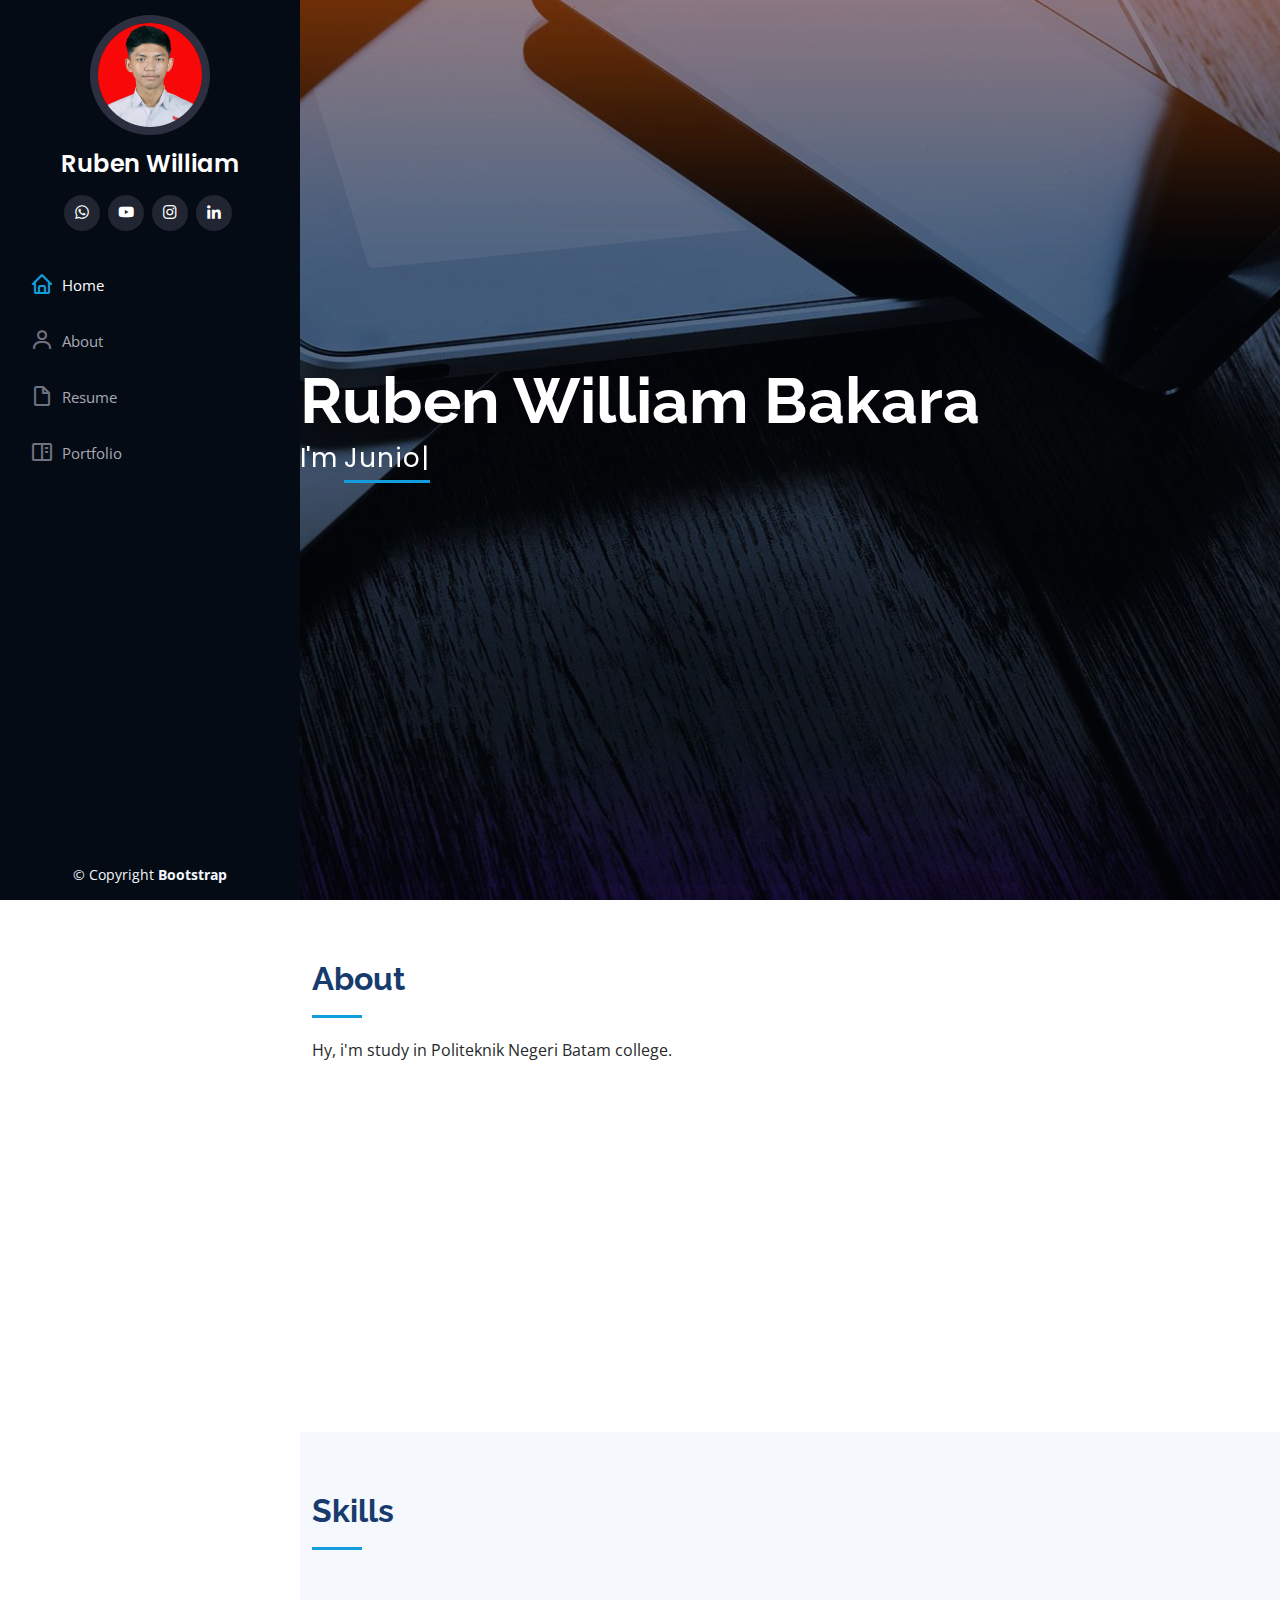
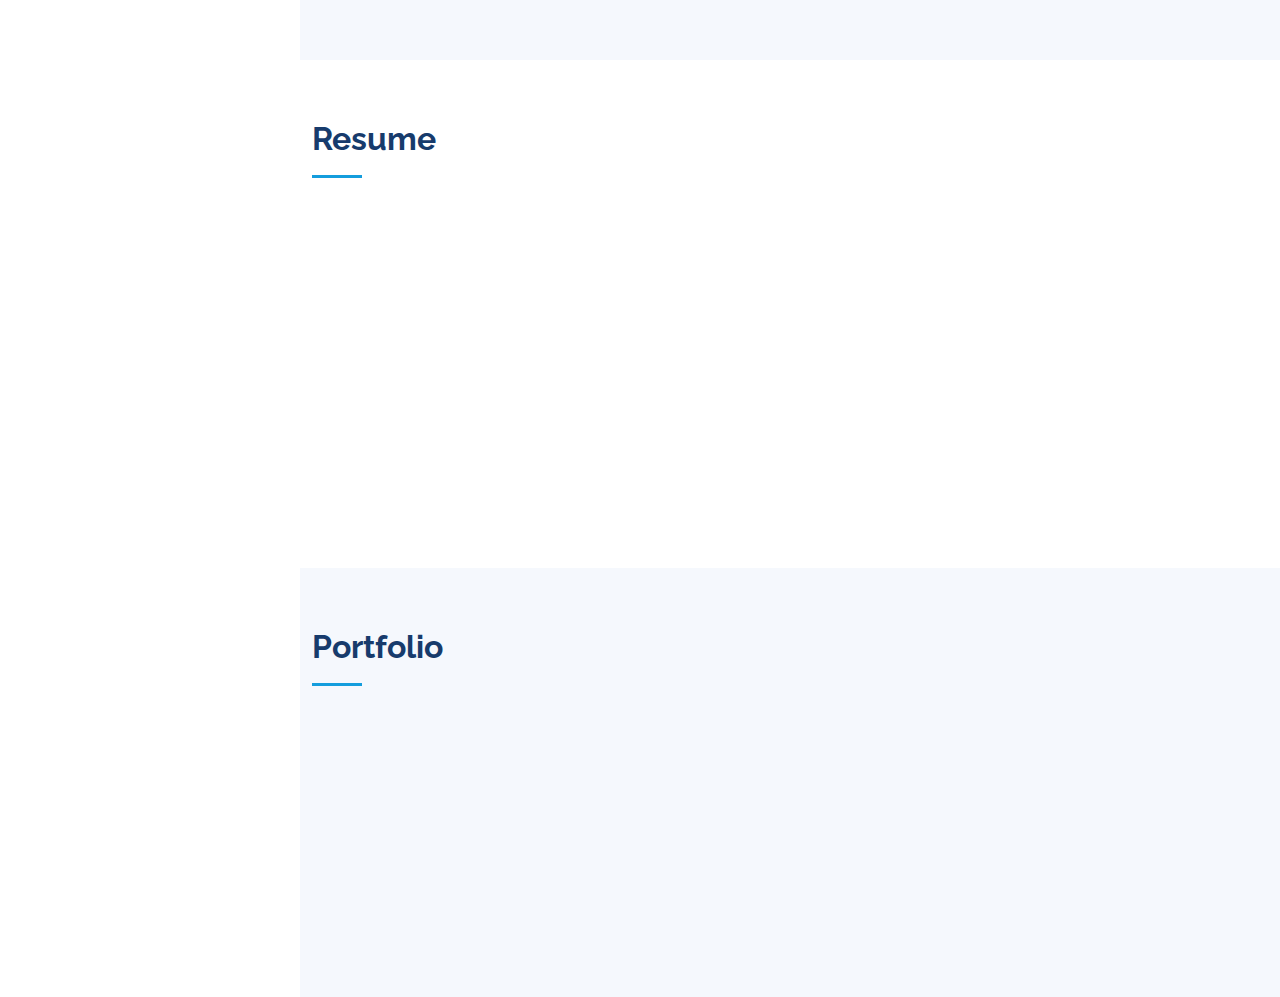
==== index.html @ 813fad27 "first commit" ====
<!DOCTYPE html>
<html lang="en">

<head>
  <meta charset="utf-8">
  <meta content="width=device-width, initial-scale=1.0" name="viewport">

  <title>Ruben-Portofolio</title>
  <meta content="" name="description">
  <meta content="" name="keywords">

  <link href="assets/img/logo.png" rel="icon">
  <link href="assets/img/logo.png" rel="logo">

  <!-- Google Fonts -->
  <link href="https://fonts.googleapis.com/css?family=Open+Sans:300,300i,400,400i,600,600i,700,700i|Raleway:300,300i,400,400i,500,500i,600,600i,700,700i|Poppins:300,300i,400,400i,500,500i,600,600i,700,700i" rel="stylesheet">

  <!-- Vendor CSS Files -->
  <link href="assets/vendor/aos/aos.css" rel="stylesheet">
  <link href="assets/vendor/bootstrap/css/bootstrap.min.css" rel="stylesheet">
  <link href="assets/vendor/bootstrap-icons/bootstrap-icons.css" rel="stylesheet">
  <link href="assets/vendor/boxicons/css/boxicons.min.css" rel="stylesheet">
  <link href="assets/vendor/glightbox/css/glightbox.min.css" rel="stylesheet">
  <link href="assets/vendor/swiper/swiper-bundle.min.css" rel="stylesheet">

  <!-- Template Main CSS File -->
  <link href="assets/css/style.css" rel="stylesheet">
</head>

<body>

  <!-- ======= Mobile nav toggle button ======= -->
  <i class="bi bi-list mobile-nav-toggle d-xl-none"></i>

  <!-- ======= Header ======= -->
  <header id="header">
    <div class="d-flex flex-column">

      <div class="profile">
        <img src="assets/img/Profile-ruben.jpg" alt="" class="img-fluid rounded-circle">
        <h1 class="text-light"><a href="index.html">Ruben William</a></h1>
        <div class="social-links mt-3 text-center">
          <a href="https://chat.whatsapp.com/FspldGoyOlY1abC66YlF0W" target="_blank" class="whatsapp"><i class="bx bxl-whatsapp"></i></a>
          <a href="https://www.youtube.com/channel/UCM689DnSpG7tfHEVmG-BRpA" target="_blank" class="youtube"><i class="bx bxl-youtube"></i></a>
          <a href="https://www.instagram.com/rubenbkr_/?hl=id" target="_blank" class="instagram"><i class="bx bxl-instagram"></i></a>
          <a href="https://www.linkedin.com/in/ruben-bakara-51b892243/" target="_blank" class="linkedin"><i class="bx bxl-linkedin"></i></a>
        </div>
      </div>

      <nav id="navbar" class="nav-menu navbar">
        <ul>
          <li><a href="#hero" class="nav-link scrollto active"><i class="bx bx-home"></i> <span>Home</span></a></li>
          <li><a href="#about" class="nav-link scrollto"><i class="bx bx-user"></i> <span>About</span></a></li>
          <li><a href="#resume" class="nav-link scrollto"><i class="bx bx-file-blank"></i> <span>Resume</span></a></li>
          <li><a href="#portfolio" class="nav-link scrollto"><i class="bx bx-book-content"></i> <span>Portfolio</span></a></li>
        </ul>
      </nav><!-- .nav-menu -->
    </div>
  </header><!-- End Header -->

  <!-- ======= Hero Section ======= -->
  <section id="hero" class="d-flex flex-column justify-content-center align-items-center">
    <div class="hero-container" data-aos="fade-in">
      <h1>Ruben William Bakara</h1>
      <p>I'm <span class="typed" data-typed-items="Junior Cyber Security Engineering, Study In Politeknik Negeri Batam."></span></p>
    </div>
  </section><!-- End Hero -->

  <main id="main">

    <!-- ======= About Section ======= -->
    <section id="about" class="about">
      <div class="container">

        <div class="section-title">
          <h2>About</h2>
          <p>Hy, i'm study in Politeknik Negeri Batam college.</p>
        </div>

        <div class="row">
          <div class="col-lg-4" data-aos="fade-right">
            <img src="assets/img/profile-ruben.jpg" class="img-fluid" alt="">
          </div>
          <div class="col-lg-8 pt-4 pt-lg-0 content" data-aos="fade-left">
            <h3>Security Cyber Engineering</h3>
            <p class="fst-italic">
              and I am a graduate of SMK Batam Business School majoring in computer and network technology, and I have worked at PT. Synergy Oil Nusantara for approximately 3 months.
            </p>
            <div class="row">
              <div class="col-lg-6">
                <ul>
                  <li><i class="bi bi-chevron-right"></i> <strong>Birthday:</strong> <span>11 May 2004</span></li>
                  <li><i class="bi bi-chevron-right"></i> <strong>Website:</strong> <span>talenthub.com</span></li>
                  <li><i class="bi bi-chevron-right"></i> <strong>Phone:</strong> <span>+6289503682895</span></li>
                  <li><i class="bi bi-chevron-right"></i> <strong>City:</strong> <span>Batam, Indonesia</span></li>
                </ul>
              </div>
              <div class="col-lg-6">
                <ul>
                  <li><i class="bi bi-chevron-right"></i> <strong>Age:</strong> <span>18</span></li>
                  <li><i class="bi bi-chevron-right"></i> <strong>Degree:</strong> <span>Colleger</span></li>
                  <li><i class="bi bi-chevron-right"></i> <strong>E-mail:</strong> <span>jobdask@gmail.com</span></li>
                </ul>
              </div>
            </div>
            <p>
            
            </p>
          </div>
        </div>

      </div>
    </section><!-- End About Section -->

    <!-- ======= Skills Section ======= -->
    <section id="skills" class="skills section-bg">
      <div class="container">

        <div class="section-title">
          <h2>Skills</h2>
          <p></p>
        </div>

      </div>
    </section><!-- End Skills Section -->

    <!-- ======= Resume Section ======= -->
    <section id="resume" class="resume">
      <div class="container">

        <div class="section-title">
          <h2>Resume</h2>
          <p></p>
        </div>

        <div class="row">
          <div class="col-lg-6" data-aos="fade-up">
            <h3 class="resume-title">Field work practice</h3>
            <div class="resume-item pb-0">
              <h4>Ruben William</h4>
              <p><em>I finished has a Information technology on the job training in</em></p>
              <ul>
                <li>JL. Raya Pelabuhan Kabil, Km 12.5, Kabil, Kabil, Kecamatan Nongsa, Kota Batam, Kepulauan Riau 29467</li>
                <li>(0778) 711171</li>
                <li><a href="https://iffco.com/" target="_blank">https://iffco.com/</a></li>
              </ul>
            </div>
          </div>
        </div>
      </div>
    </section><!-- End Resume Section -->

    <!-- ======= Portfolio Section ======= -->
    <section id="portfolio" class="portfolio section-bg">
      <div class="container">

        <div class="section-title">
          <h2>Portfolio</h2>
          <p></p>
        </div>

        <div class="row portfolio-container" data-aos="fade-up" data-aos-delay="100">

          <div class="col-lg-4 col-md-6 portfolio-item filter-app">
            <div class="portfolio-wrap">
              <img src="assets/img/portfolio/vpn.png" class="img-fluid" alt="">
              <div class="portfolio-links">
                <a href="assets/img/portfolio/vpn.png" data-gallery="portfolioGallery" class="portfolio-lightbox" title="VPN"><i class="bx bx-plus"></i></a>
                <a href="portfolio-details.html" title="More Details"><i class="bx bx-link"></i></a>
              </div>
            </div>
          </div>
        </div>
      </div>
    </section><!-- End Portfolio Section -->

  </main><!-- End #main -->

  <!-- ======= Footer ======= -->
  <footer id="footer">
    <div class="container">
      <div class="copyright">
        &copy; Copyright <strong><span>Bootstrap</span></strong>
      </div>
    </div>
  </footer><!-- End  Footer -->

  <a href="#" class="back-to-top d-flex align-items-center justify-content-center"><i class="bi bi-arrow-up-short"></i></a>

  <!-- Vendor JS Files -->
  <script src="assets/vendor/purecounter/purecounter_vanilla.js"></script>
  <script src="assets/vendor/aos/aos.js"></script>
  <script src="assets/vendor/bootstrap/js/bootstrap.bundle.min.js"></script>
  <script src="assets/vendor/glightbox/js/glightbox.min.js"></script>
  <script src="assets/vendor/isotope-layout/isotope.pkgd.min.js"></script>
  <script src="assets/vendor/swiper/swiper-bundle.min.js"></script>
  <script src="assets/vendor/typed.js/typed.min.js"></script>
  <script src="assets/vendor/waypoints/noframework.waypoints.js"></script>
  <script src="assets/vendor/php-email-form/validate.js"></script>

  <!-- Template Main JS File -->
  <script src="assets/js/main.js"></script>

</body>

</html>
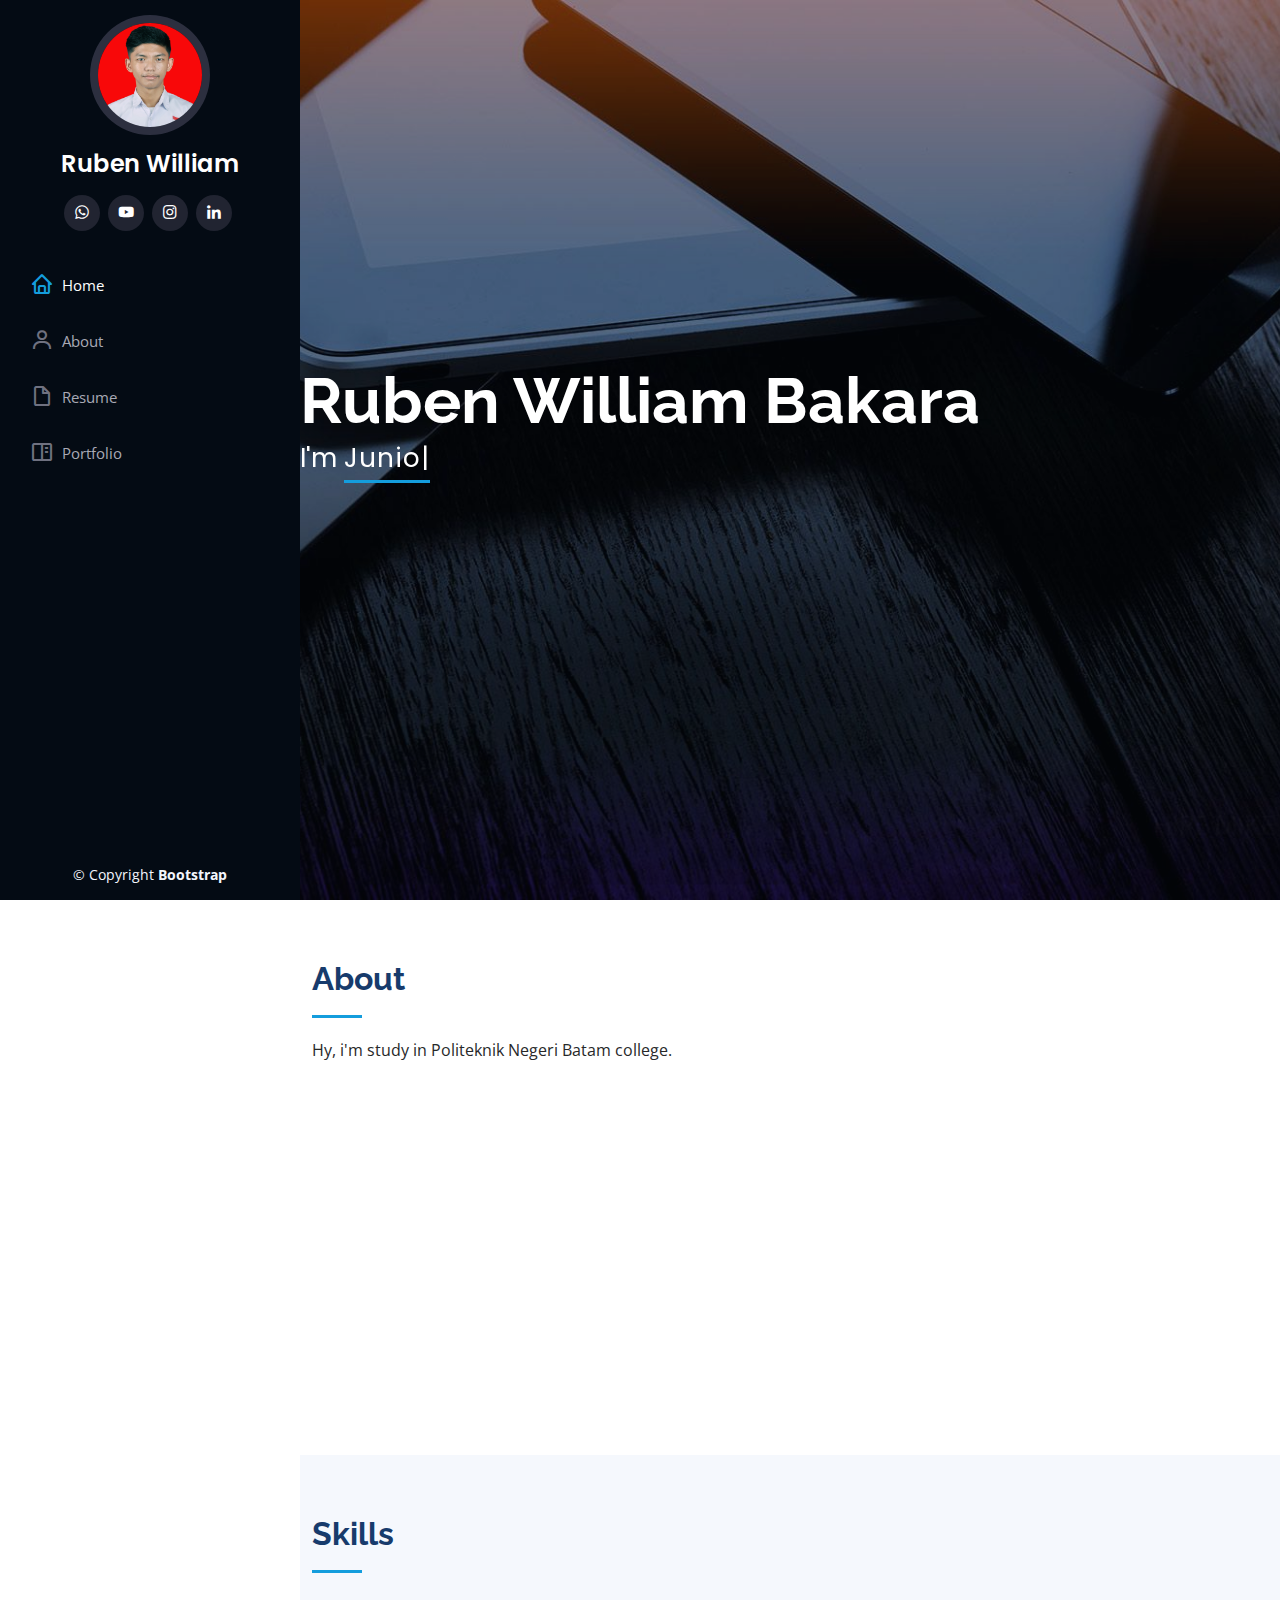
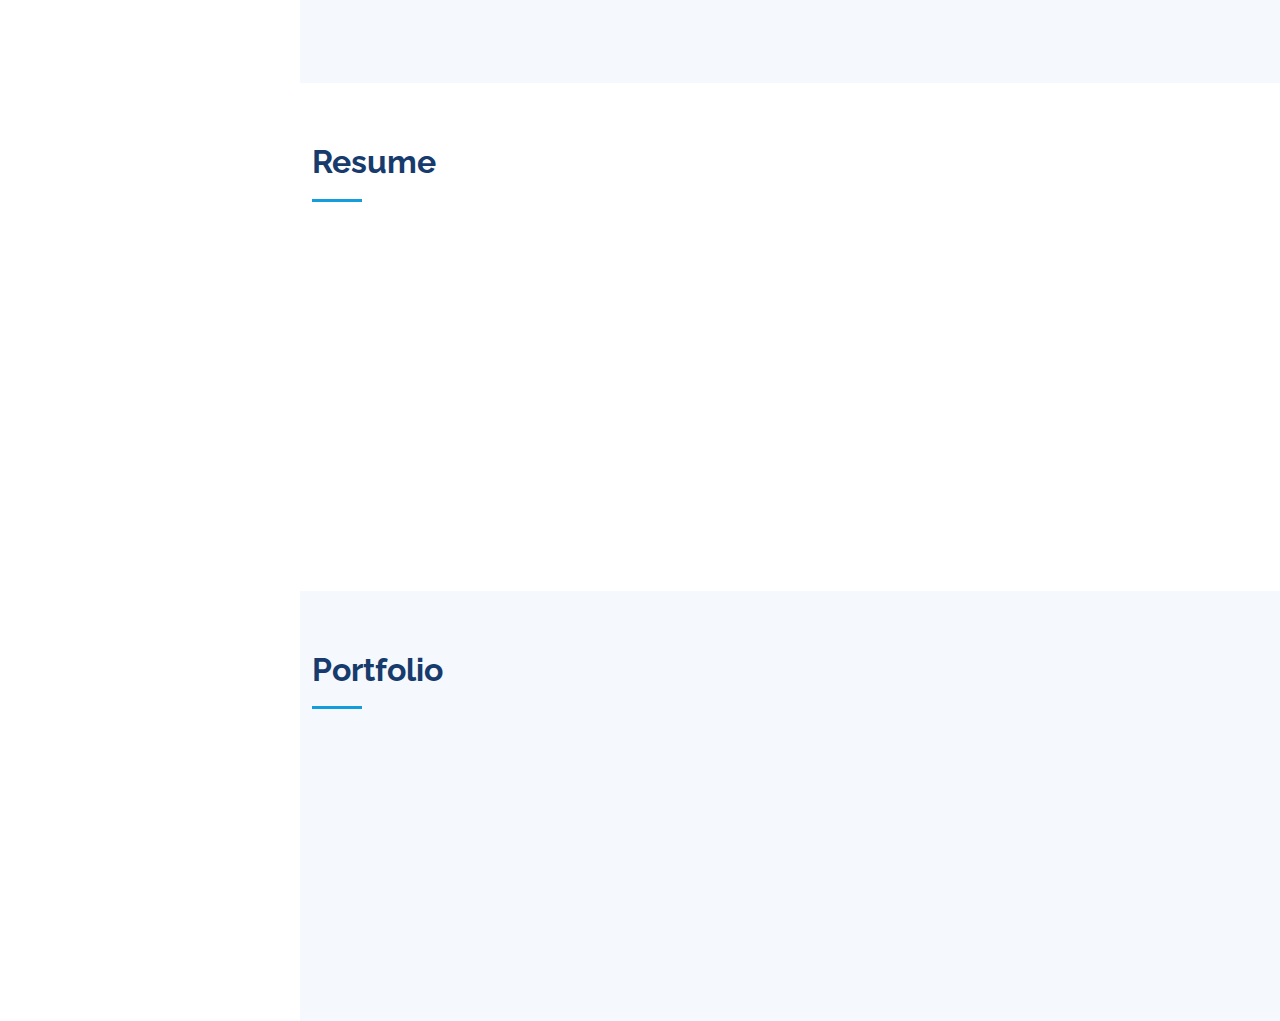
==== commit 6df0c020: "Update index.html" ====
--- a/index.html
+++ b/index.html
@@ -79,7 +79,7 @@
 
         <div class="row">
           <div class="col-lg-4" data-aos="fade-right">
-            <img src="assets/img/profile-ruben.jpg" class="img-fluid" alt="">
+            <img src="assets/img/Profile-ruben.jpg" class="img-fluid" alt="">
           </div>
           <div class="col-lg-8 pt-4 pt-lg-0 content" data-aos="fade-left">
             <h3>Security Cyber Engineering</h3>
@@ -203,4 +203,4 @@
 
 </body>
 
-</html>+</html>
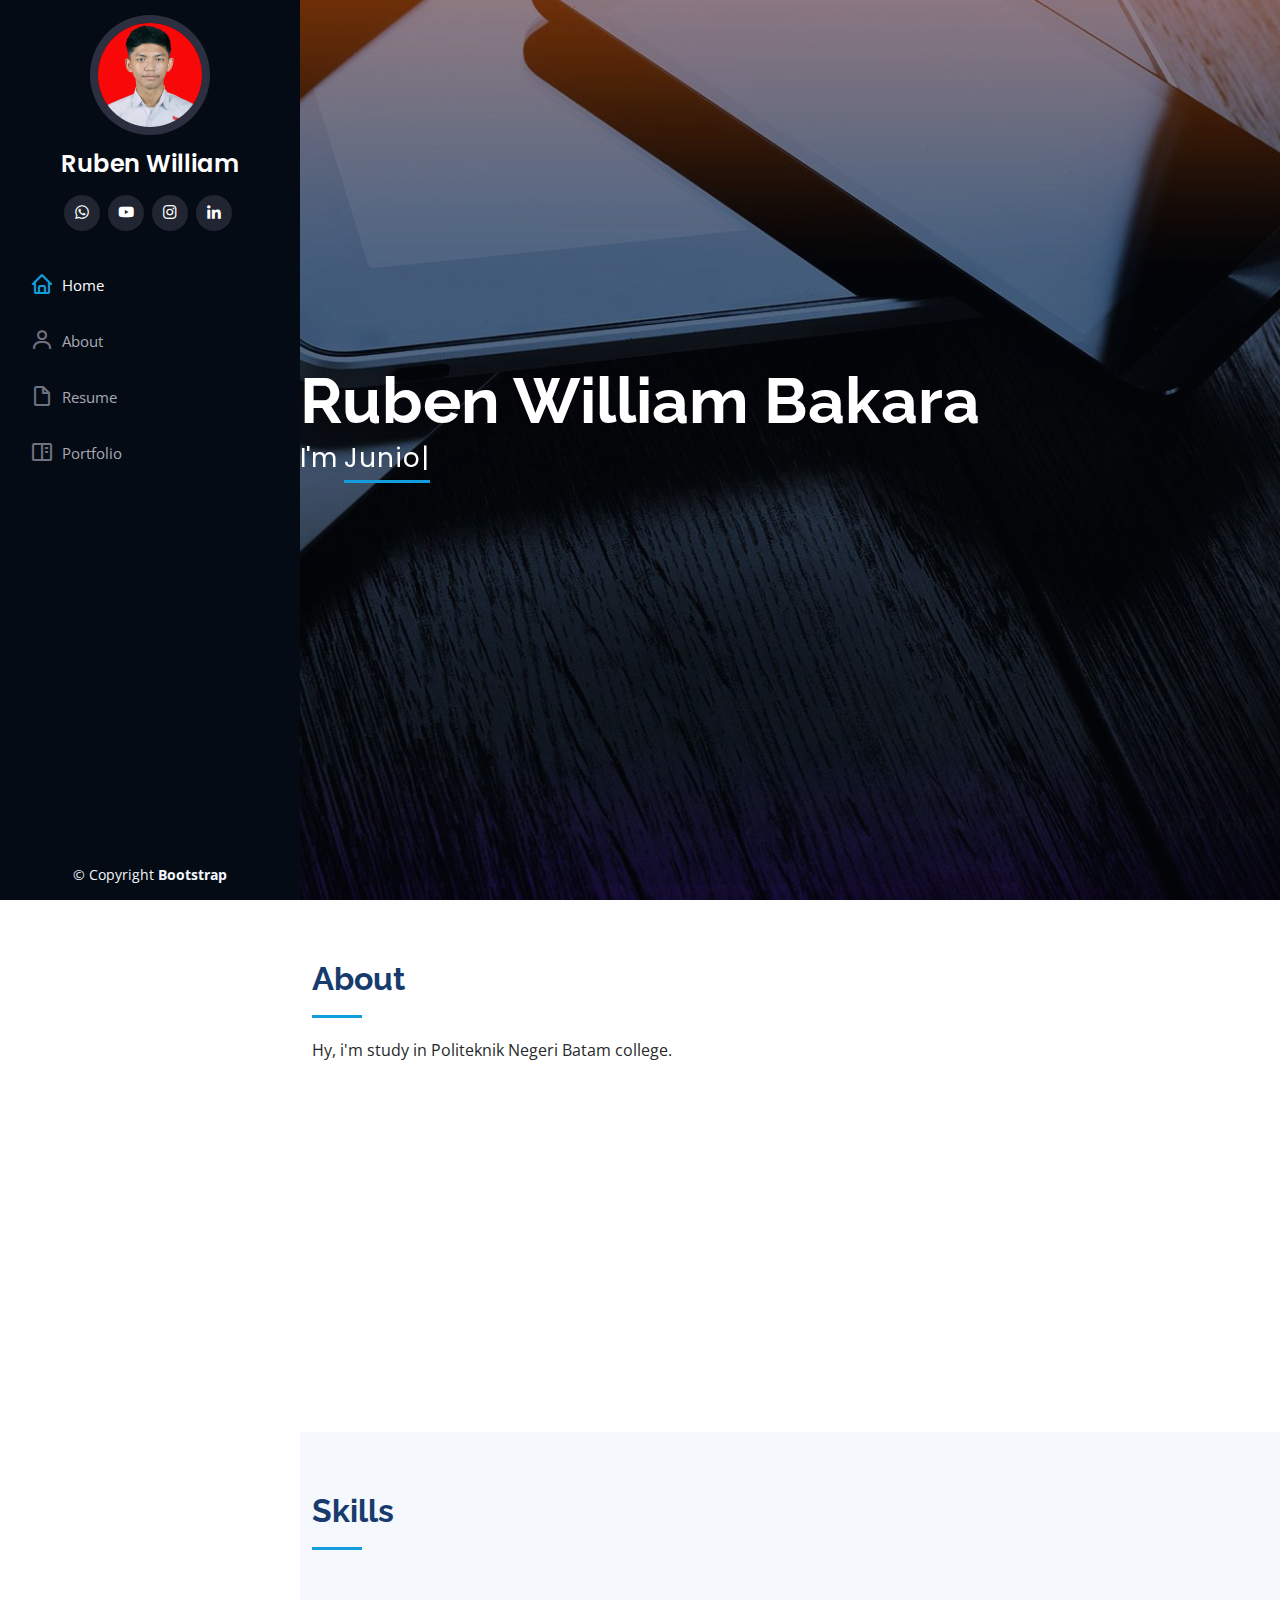
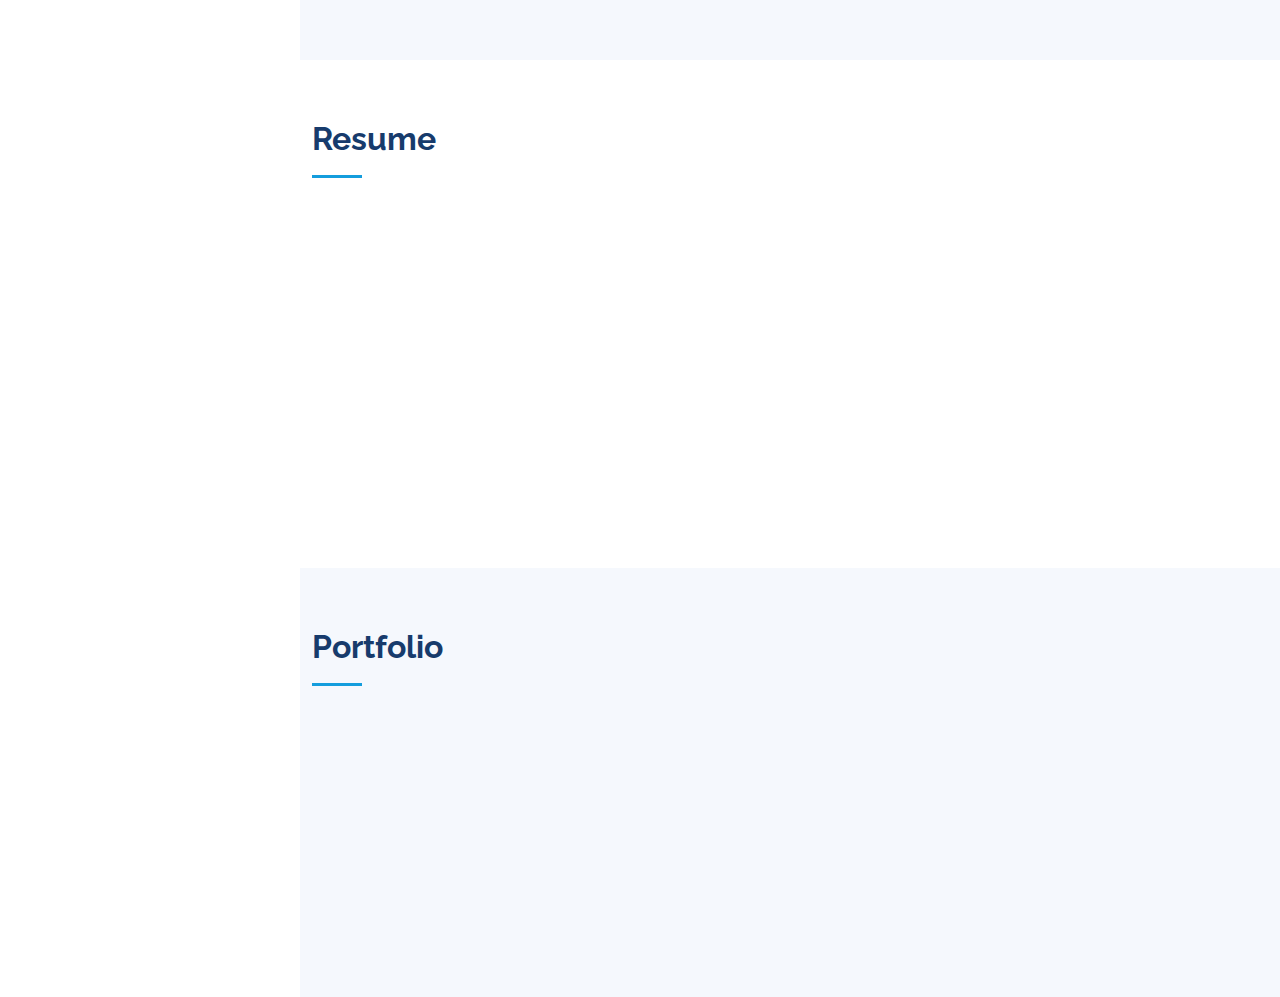
==== commit 7fbd9cfd: "portofolio2.html" ====
--- a/index.html
+++ b/index.html
@@ -79,7 +79,7 @@
 
         <div class="row">
           <div class="col-lg-4" data-aos="fade-right">
-            <img src="assets/img/Profile-ruben.jpg" class="img-fluid" alt="">
+            <img src="assets/img/profile-ruben.jpg" class="img-fluid" alt="">
           </div>
           <div class="col-lg-8 pt-4 pt-lg-0 content" data-aos="fade-left">
             <h3>Security Cyber Engineering</h3>
@@ -170,6 +170,17 @@
               </div>
             </div>
           </div>
+
+          <div class="col-lg-4 col-md-6 portfolio-item filter-app">
+            <div class="portfolio-wrap">
+              <img src="assets/img/portfolio/gui.jpg" class="img-fluid" alt="">
+              <div class="portfolio-links">
+                <a href="assets/img/portfolio/gui.jpg" data-gallery="portfolioGallery" class="portfolio-lightbox" title="Selenium x TKinter x Python"><i class="bx bx-plus"></i></a>
+                <a href="portofolio2.html" title="More Details"><i class="bx bx-link"></i></a>
+              </div>
+            </div>
+          </div>
+
         </div>
       </div>
     </section><!-- End Portfolio Section -->
@@ -203,4 +214,4 @@
 
 </body>
 
-</html>
+</html>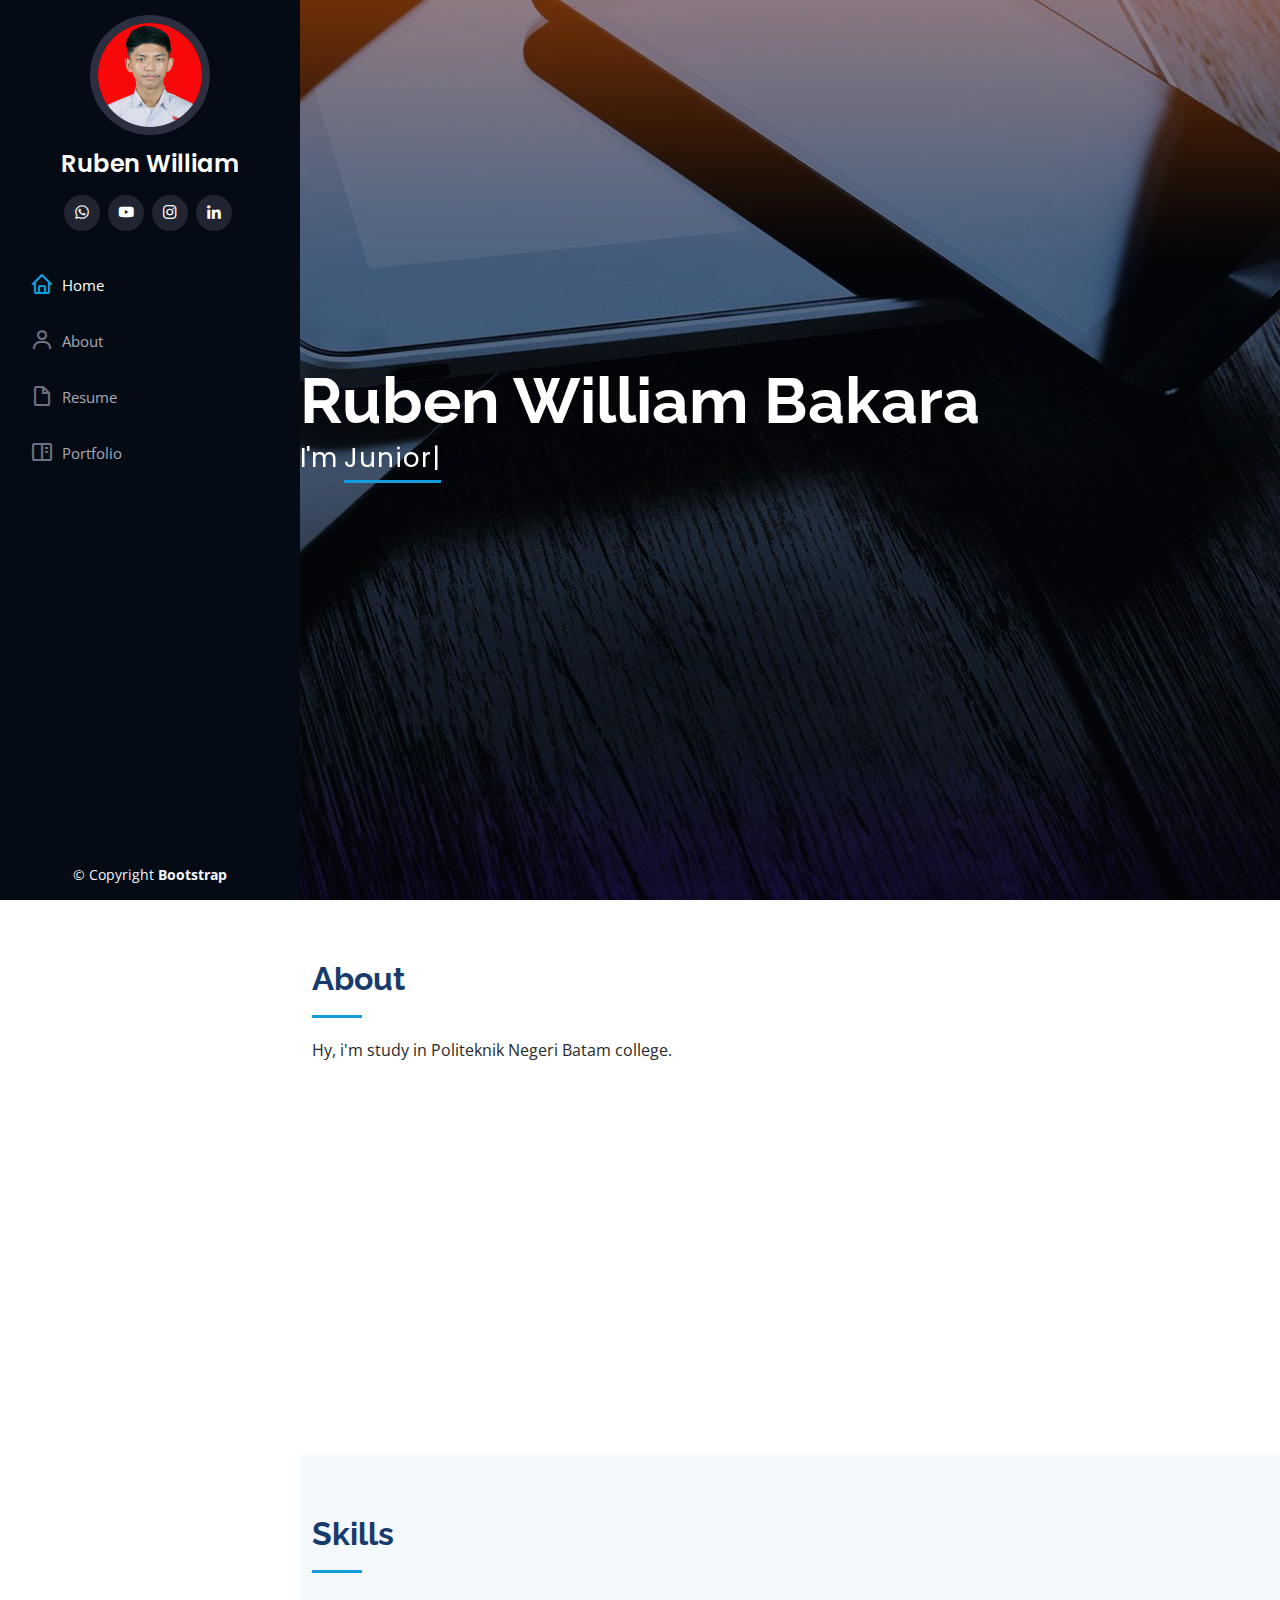
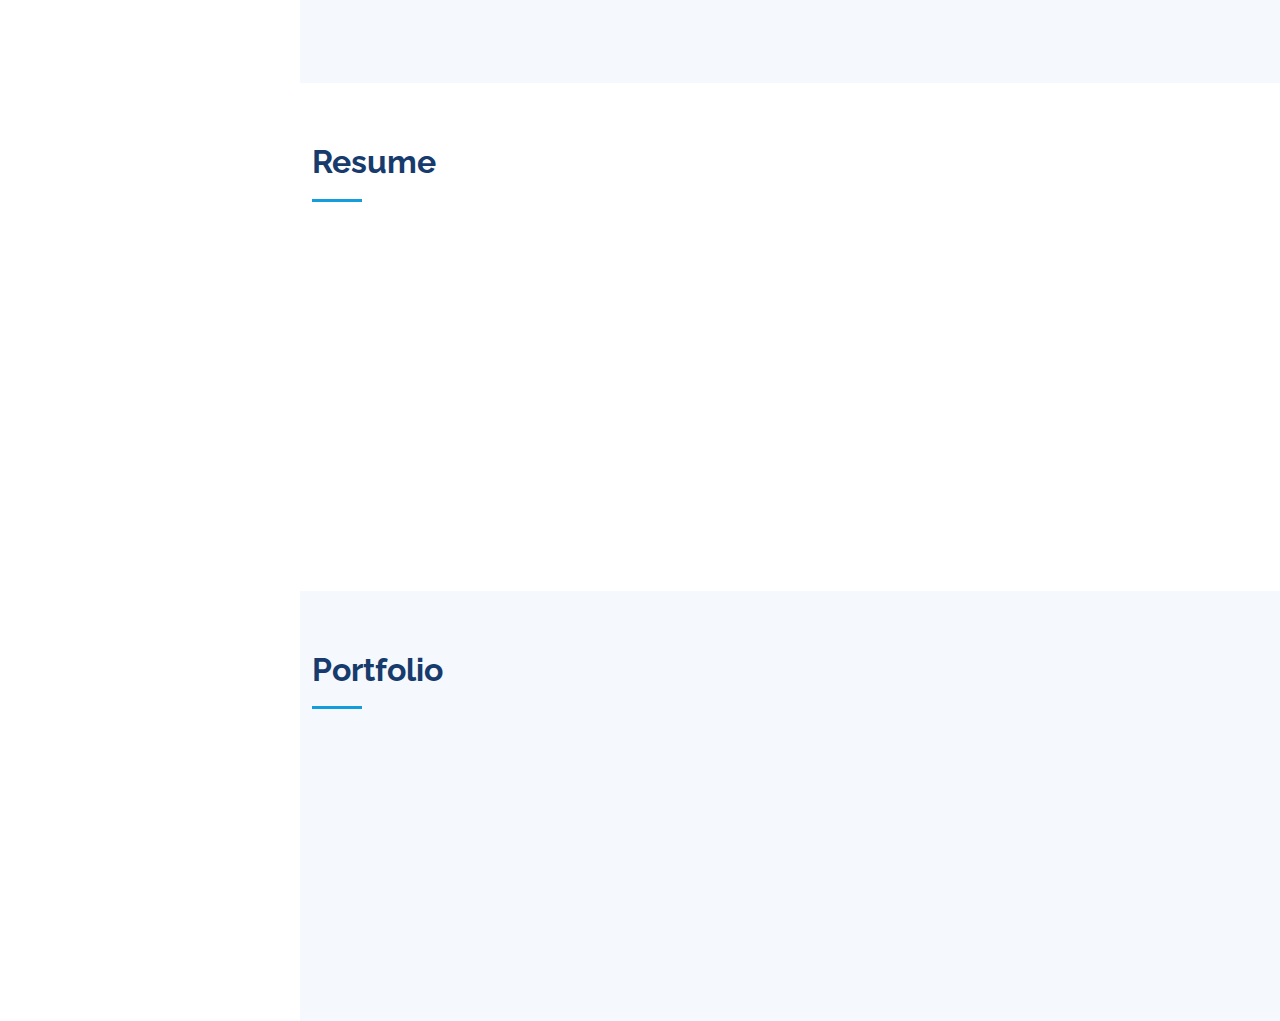
==== commit 105f65b5: "Merge branch 'master' of https://github.com/Rubendask/Rubendask.github.io" ====
--- a/index.html
+++ b/index.html
@@ -79,7 +79,7 @@
 
         <div class="row">
           <div class="col-lg-4" data-aos="fade-right">
-            <img src="assets/img/profile-ruben.jpg" class="img-fluid" alt="">
+            <img src="assets/img/Profile-ruben.jpg" class="img-fluid" alt="">
           </div>
           <div class="col-lg-8 pt-4 pt-lg-0 content" data-aos="fade-left">
             <h3>Security Cyber Engineering</h3>
@@ -214,4 +214,4 @@
 
 </body>
 
-</html>+</html>
